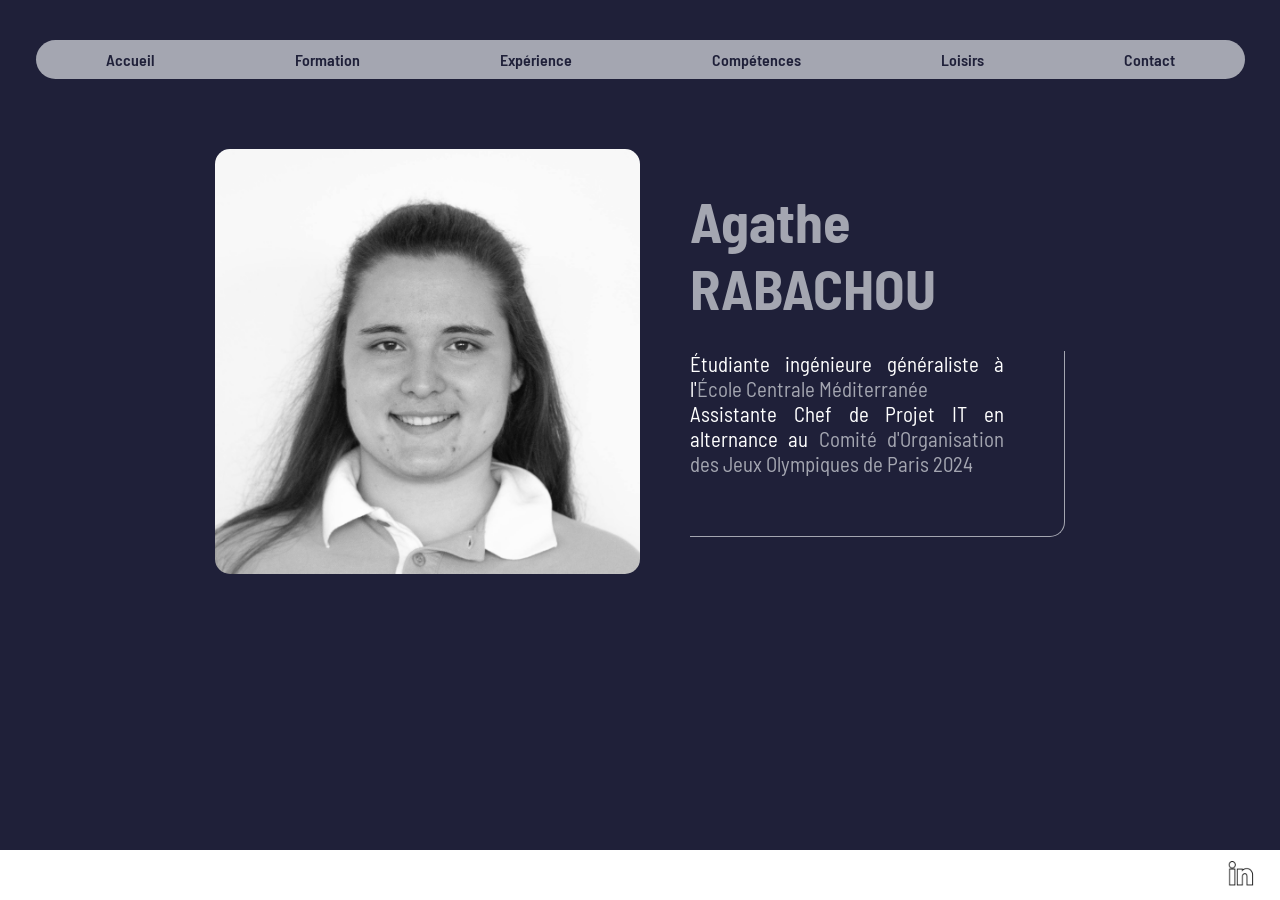
==== index.html @ 2054b3de "commit" ====
<!DOCTYPE html>
<html lang="fr">

    <head>
        <meta charset="utf-8">
        <title>Mon CV interactif - Accueil</title>
        <link href="styles/styleAccueil.css" rel="stylesheet">
        <link rel="preconnect" href="https://fonts.googleapis.com">
        <link rel="preconnect" href="https://fonts.gstatic.com" crossorigin>
        <link href="https://fonts.googleapis.com/css2?family=Barlow+Semi+Condensed&display=swap" rel="stylesheet">
    </head>

    <body>
        <header>
            <a href="accueil.html" class="boutonGauche">Accueil</a>
            <a href="formation.html">Formation</a>
            <a href="experience.html">Expérience</a>
            <a href="competences.html">Compétences</a>
            <a href="loisirs.html">Loisirs</a>
            <a href="contact.html" class="boutonDroite">Contact</a>
        </header>
        <main>
            <section class="contenu_accueil">
                <div>
                    <h1>Agathe RABACHOU</h1>
                    <p>Étudiante ingénieure généraliste à l'<a href="https://www.centrale-mediterranee.fr/fr">École Centrale Méditerranée</a> <br>
                    Assistante Chef de Projet IT en alternance au <a href="https://www.paris2024.org/fr/">Comité d'Organisation des Jeux Olympiques de Paris 2024</a></p>
                </div>
                <img src="images/photoCV.png" alt="Photo accueil CV">
            </section>
        </main>
        <footer>
            <a href="https://fr.linkedin.com/in/agathe-rabachou-32120b199/" class="lienLinkedin">
                <img src="images/logo-linkedin-blanc.webp" alt="Logo Linkedin" class="logoLinkedin">
            </a>
        </footer>
    </body>
</html>
---- styles/styleAccueil.css ----
* {
    margin: 0;
}
  
body{
    font-family: 'Barlow Semi Condensed', sans-serif;
    background-color: #1F2039;
}

header{
    display: flex;
    flex-direction: row;
    justify-content: center;
    align-items: center;
    padding: 20px 50px;
    margin-top: 20px;
    margin-bottom: 50px;
}

header a{
    background-color: #A4A6B1;
    color: #1F2039;
    text-decoration: none;
    padding: 10px 70px;
    font-weight: 600;
}

a{
    text-decoration: none;
    color: #A4A6B1;
}

.boutonGauche{
    border-bottom-left-radius: 20px;
    border-top-left-radius: 20px;
}

.boutonDroite{
    border-bottom-right-radius: 20px;
    border-top-right-radius: 20px;
}

footer{
    background-color: white;
    position: absolute;
    bottom: 0;
    width: 100%;
    height: 50px;
    display: flex;
    flex-direction: row;
    justify-content: end;
    align-items: center;
}

.logoLinkedin{
    height: 40px;
    width: 40px;
    margin-right: 20px;
}

a:hover {
    opacity: 0.5;
}

h1{
    color: #A4A6B1;
    font-size: 3.5em;
    margin-bottom: 30px;
}

.contenu_accueil{
    display: flex;
    flex-direction: row-reverse;
    gap: 50px;
    align-items: center;
    max-width: 850px;
    margin: auto;
}

.contenu_accueil img{
    width: 425px;
    height: 425px;
    border-radius: 15px;
}

.contenu_accueil p{
    color: white;
    font-size: 1.3em;
    text-align: justify;
    padding-right: 60px;
    padding-bottom: 60px;
    border-right: #A4A6B1 solid 1px;
    border-bottom: #A4A6B1 solid 1px;
    border-bottom-right-radius: 15px;
}

.titreOnglet{
    margin-left: 100px;
}
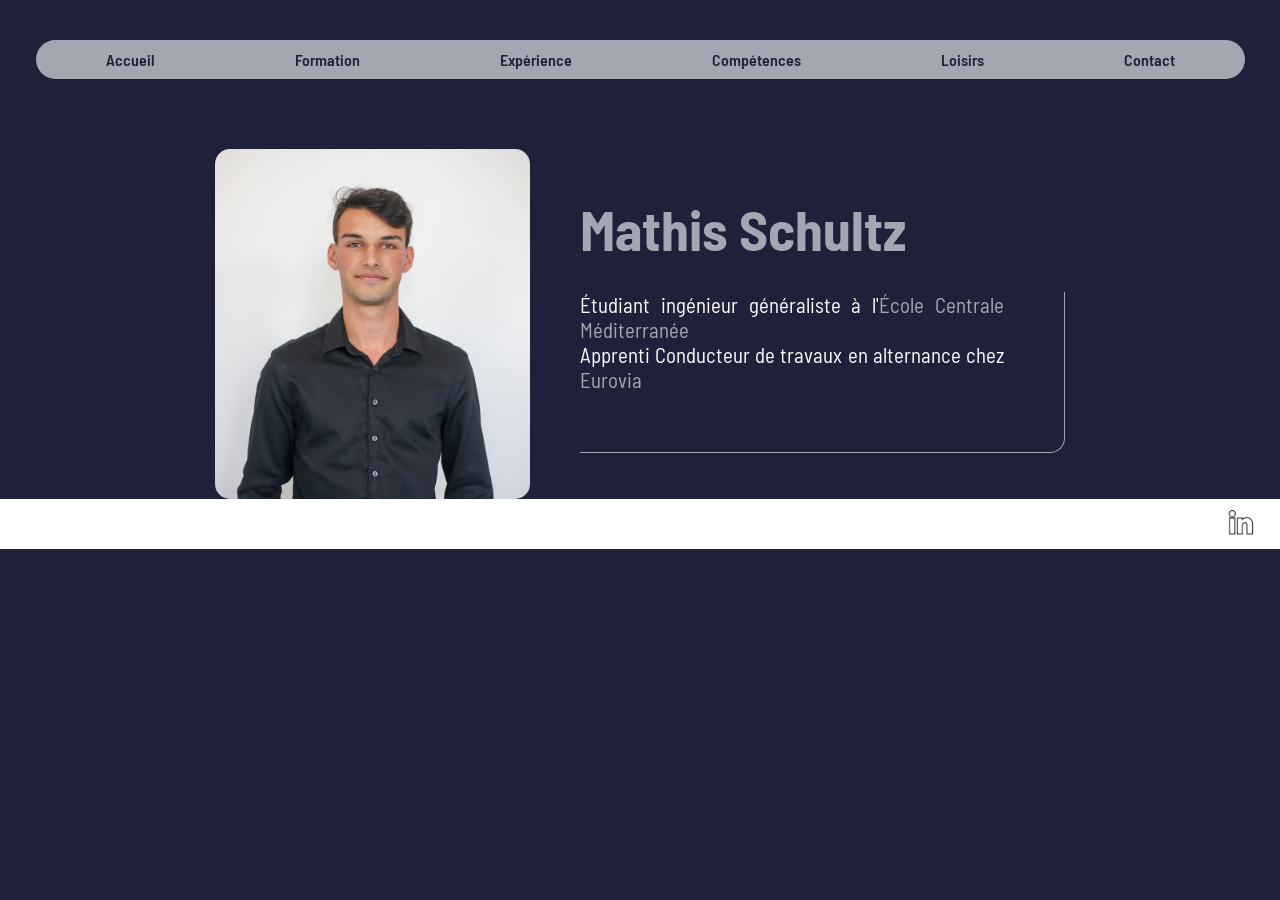
==== commit 72d3a741: "commit" ====
--- a/index.html
+++ b/index.html
@@ -12,7 +12,7 @@
 
     <body>
         <header>
-            <a href="accueil.html" class="boutonGauche">Accueil</a>
+            <a href="index.html" class="boutonGauche">Accueil</a>
             <a href="formation.html">Formation</a>
             <a href="experience.html">Expérience</a>
             <a href="competences.html">Compétences</a>
@@ -22,15 +22,15 @@
         <main>
             <section class="contenu_accueil">
                 <div>
-                    <h1>Agathe RABACHOU</h1>
-                    <p>Étudiante ingénieure généraliste à l'<a href="https://www.centrale-mediterranee.fr/fr">École Centrale Méditerranée</a> <br>
-                    Assistante Chef de Projet IT en alternance au <a href="https://www.paris2024.org/fr/">Comité d'Organisation des Jeux Olympiques de Paris 2024</a></p>
+                    <h1>Mathis Schultz</h1>
+                    <p>Étudiant ingénieur généraliste à l'<a href="https://www.centrale-mediterranee.fr/fr">École Centrale Méditerranée</a> <br>
+                    Apprenti Conducteur de travaux en alternance chez <a href="https://www.eurovia.fr/">Eurovia</a></p>
                 </div>
-                <img src="images/photoCV.png" alt="Photo accueil CV">
+                <img src="images/photoCV.jpg" alt="Photo accueil CV">
             </section>
         </main>
         <footer>
-            <a href="https://fr.linkedin.com/in/agathe-rabachou-32120b199/" class="lienLinkedin">
+            <a href="https://www.linkedin.com/in/mathis-schultz/" class="lienLinkedin">
                 <img src="images/logo-linkedin-blanc.webp" alt="Logo Linkedin" class="logoLinkedin">
             </a>
         </footer>
--- a/styles/styleAccueil.css
+++ b/styles/styleAccueil.css
@@ -5,6 +5,7 @@
 body{
     font-family: 'Barlow Semi Condensed', sans-serif;
     background-color: #1F2039;
+    min-height: 95vh; /* Hauteur minimale de la page */
 }
 
 header{
@@ -42,7 +43,6 @@
 
 footer{
     background-color: white;
-    position: absolute;
     bottom: 0;
     width: 100%;
     height: 50px;
@@ -78,8 +78,8 @@
 }
 
 .contenu_accueil img{
-    width: 425px;
-    height: 425px;
+    width: 315px;
+    height: 350px;
     border-radius: 15px;
 }
 
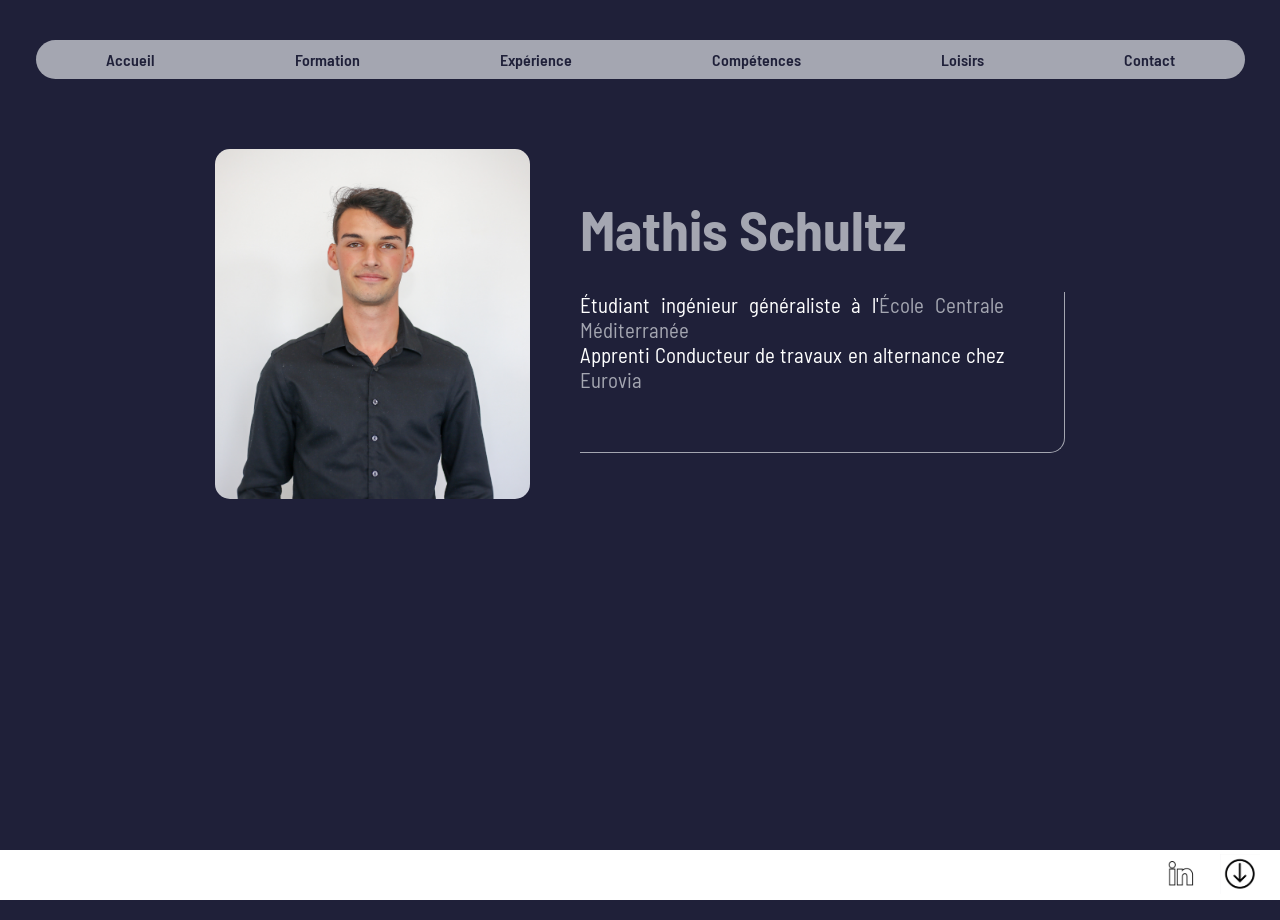
==== commit 89cb6e62: "test" ====
--- a/index.html
+++ b/index.html
@@ -33,6 +33,9 @@
             <a href="https://www.linkedin.com/in/mathis-schultz/" class="lienLinkedin">
                 <img src="images/logo-linkedin-blanc.webp" alt="Logo Linkedin" class="logoLinkedin">
             </a>
+            <a href="cv.pdf" class="lienLinkedin" download>
+                <img src="images/download.png" alt="Logo Linkedin" class="logoLinkedin">
+            </a>
         </footer>
     </body>
 </html>
--- a/styles/styleAccueil.css
+++ b/styles/styleAccueil.css
@@ -5,7 +5,10 @@
 body{
     font-family: 'Barlow Semi Condensed', sans-serif;
     background-color: #1F2039;
-    min-height: 95vh; /* Hauteur minimale de la page */
+    min-height: 100vh; /* Hauteur minimale de la page */
+    margin: 0;
+    padding: 0;
+    box-sizing: border-box;
 }
 
 header{
@@ -31,6 +34,10 @@
     color: #A4A6B1;
 }
 
+a:hover {
+    opacity: 0.5;
+}
+
 .boutonGauche{
     border-bottom-left-radius: 20px;
     border-top-left-radius: 20px;
@@ -43,24 +50,25 @@
 
 footer{
     background-color: white;
+    position: fixed; /* or absolute, depending on your layout */
     bottom: 0;
     width: 100%;
     height: 50px;
     display: flex;
     flex-direction: row;
-    justify-content: end;
+    justify-content: flex-end;
     align-items: center;
 }
+
 
 .logoLinkedin{
     height: 40px;
     width: 40px;
     margin-right: 20px;
+    position: relative;
 }
 
-a:hover {
-    opacity: 0.5;
-}
+
 
 h1{
     color: #A4A6B1;
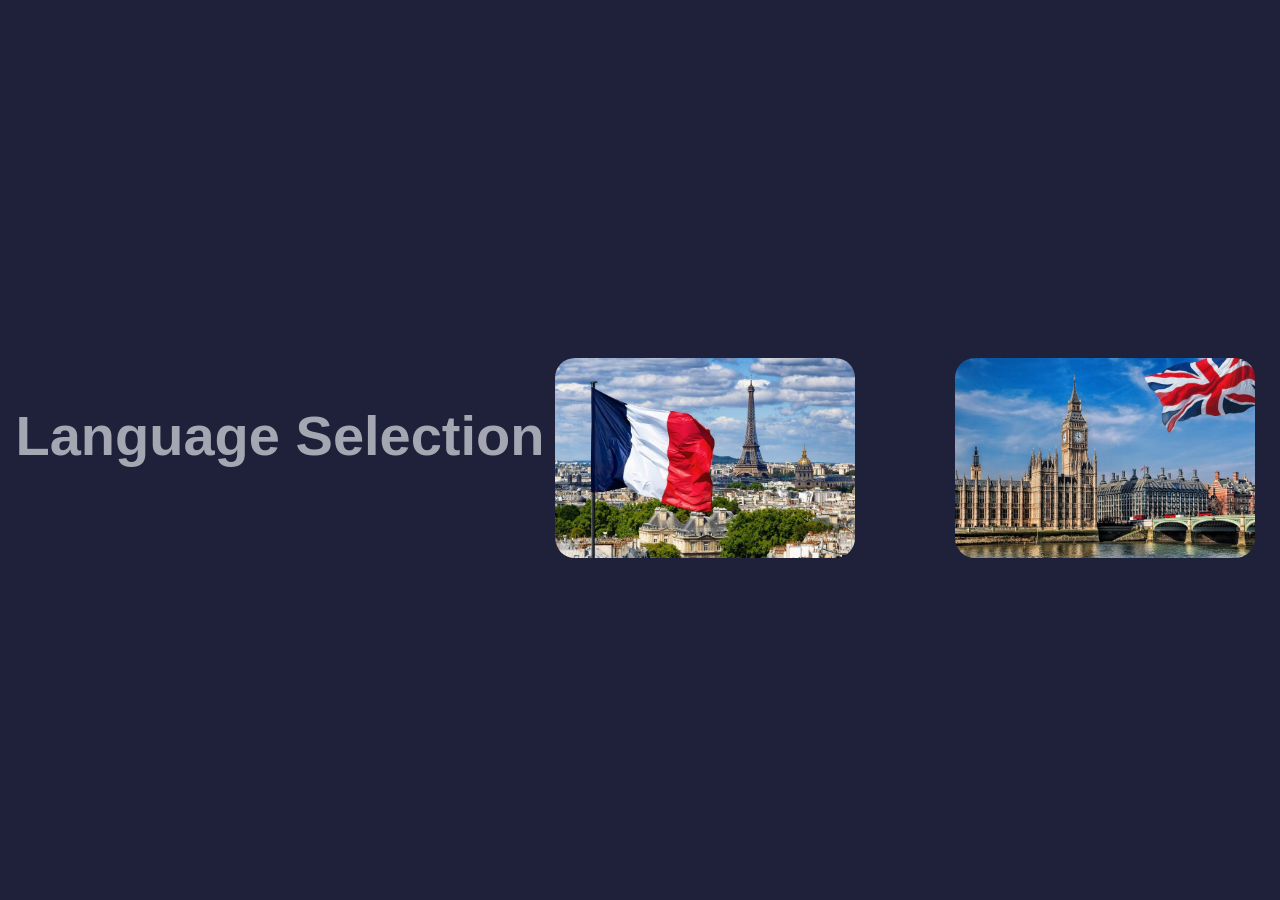
==== commit 9a3020a9: "maj pok 2" ====
--- a/index.html
+++ b/index.html
@@ -1,41 +1,27 @@
 <!DOCTYPE html>
 <html lang="fr">
-
     <head>
         <meta charset="utf-8">
         <title>Mon CV interactif - Accueil</title>
-        <link href="styles/styleAccueil.css" rel="stylesheet">
+        <link href="/src/styles/style.css" rel="stylesheet">
         <link rel="preconnect" href="https://fonts.googleapis.com">
         <link rel="preconnect" href="https://fonts.gstatic.com" crossorigin>
-        <link href="https://fonts.googleapis.com/css2?family=Barlow+Semi+Condensed&display=swap" rel="stylesheet">
     </head>
 
-    <body>
-        <header>
-            <a href="index.html" class="boutonGauche">Accueil</a>
-            <a href="formation.html">Formation</a>
-            <a href="experience.html">Expérience</a>
-            <a href="competences.html">Compétences</a>
-            <a href="loisirs.html">Loisirs</a>
-            <a href="contact.html" class="boutonDroite">Contact</a>
-        </header>
-        <main>
-            <section class="contenu_accueil">
-                <div>
-                    <h1>Mathis Schultz</h1>
-                    <p>Étudiant ingénieur généraliste à l'<a href="https://www.centrale-mediterranee.fr/fr">École Centrale Méditerranée</a> <br>
-                    Apprenti Conducteur de travaux en alternance chez <a href="https://www.eurovia.fr/">Eurovia</a></p>
-                </div>
-                <img src="images/photoCV.jpg" alt="Photo accueil CV">
-            </section>
-        </main>
-        <footer>
-            <a href="https://www.linkedin.com/in/mathis-schultz/" class="lienLinkedin">
-                <img src="images/logo-linkedin-blanc.webp" alt="Logo Linkedin" class="logoLinkedin">
-            </a>
-            <a href="cv.pdf" class="lienLinkedin" download>
-                <img src="images/download.png" alt="Logo Linkedin" class="logoLinkedin">
-            </a>
-        </footer>
-    </body>
-</html>+    <h1 class="titreOnglet">Language Selection</h1>
+<Body>
+    
+    <main>
+        
+        <div class="button-container" data-title="Français">
+            <a href="/fr/index.html"  class="button"> 
+            <img src="/src/images/francais.jpg" >
+        </a>
+        </div>
+        <div class="button-container" data-title="English">
+        <a href="/en/index.html"  class="button">
+            <img src="/src/images/anglais.jpg" >
+        </a>
+        </div>
+    </main>
+</Body>
--- a/src/styles/style.css
+++ b/src/styles/style.css
@@ -0,0 +1,99 @@
+* {
+    margin: 0;
+}
+  
+body{
+    font-family: 'Barlow Semi Condensed', sans-serif;
+    background-color: #1F2039;
+    display: flex;
+    justify-content: center;
+    align-items: center;
+    height: 100vh;
+    margin: 0;
+    padding: 0;
+}
+
+main {
+    display: grid;
+    grid-template-columns: repeat(2, 1fr);
+    gap: 100px;
+    margin-left: 10px;
+    margin-right: 10px;
+}
+
+h1{
+    color: #A4A6B1;
+    font-size: 3.5em;
+    margin-bottom: 30px;
+    display: block;
+}
+
+h1.titreOnglet {
+    text-align: center;
+    display: block;
+}
+
+a:hover {
+    opacity: 0.5;
+}
+
+.button-container {
+    margin-top: 20px;
+    position: relative;
+    display: flex;
+    justify-content: space-between;
+    align-items: center;
+    width: 300px;
+    height: 200px;
+}
+
+
+.button-container img {
+    border-radius: 20px;
+    width: 300px;
+    height: 200px;
+    object-fit: cover;
+    transition: .5s ease;
+    backface-visibility: hidden;
+}
+
+.button-container::before {
+    content: attr(data-title);
+    transition: .5s ease;
+    opacity: 0;
+    position: absolute;
+    top: 50%;
+    left: 50%;
+    transform: translate(-50%, -50%);
+    -ms-transform: translate(-50%, -50%);
+    text-align: center;
+    background-color: #1F2039;
+    color: white;
+    font-size: 50px;
+    padding: 16px 32px;
+}
+
+.button-container::after {
+    content: attr(data-subtitle);
+    transition: .5s ease;
+    opacity: 0;
+    position: absolute;
+    top: 70%;
+    left: 50%;
+    transform: translate(-50%, -50%);
+    -ms-transform: translate(-50%, -50%);
+    text-align: center;
+    color: white;
+    font-size: 30px;
+    padding: 16px 32px;
+}
+
+.button-container:hover::before,
+.button-container:hover::after {
+    opacity: 1;
+}
+
+
+.button-container:hover img {
+    opacity: 0.3;
+}
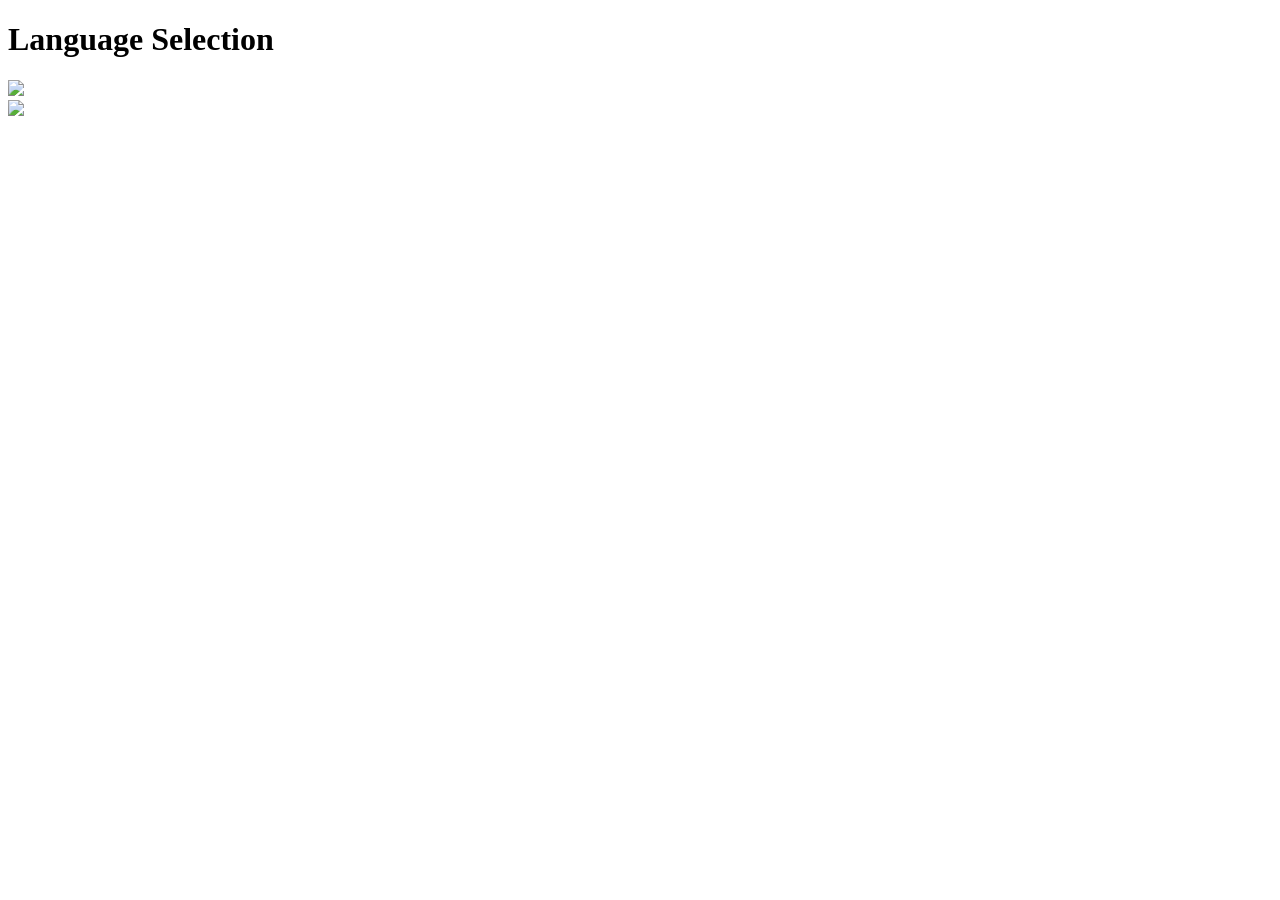
==== commit ce2ee442: "test /mon-cv/" ====
--- a/index.html
+++ b/index.html
@@ -3,7 +3,7 @@
     <head>
         <meta charset="utf-8">
         <title>Mon CV interactif - Accueil</title>
-        <link href="/src/styles/style.css" rel="stylesheet">
+        <link href="/mon-cv/src/styles/style.css" rel="stylesheet">
         <link rel="preconnect" href="https://fonts.googleapis.com">
         <link rel="preconnect" href="https://fonts.gstatic.com" crossorigin>
     </head>
@@ -14,13 +14,13 @@
     <main>
         
         <div class="button-container" data-title="Français">
-            <a href="/fr/index.html"  class="button"> 
-            <img src="/src/images/francais.jpg" >
+            <a href="/mon-cv/fr/index.html"  class="button"> 
+            <img src="/mon-cv/src/images/francais.jpg" >
         </a>
         </div>
         <div class="button-container" data-title="English">
-        <a href="/en/index.html"  class="button">
-            <img src="/src/images/anglais.jpg" >
+        <a href="/mon-cv/en/index.html"  class="button">
+            <img src="/mon-cv/src/images/anglais.jpg" >
         </a>
         </div>
     </main>
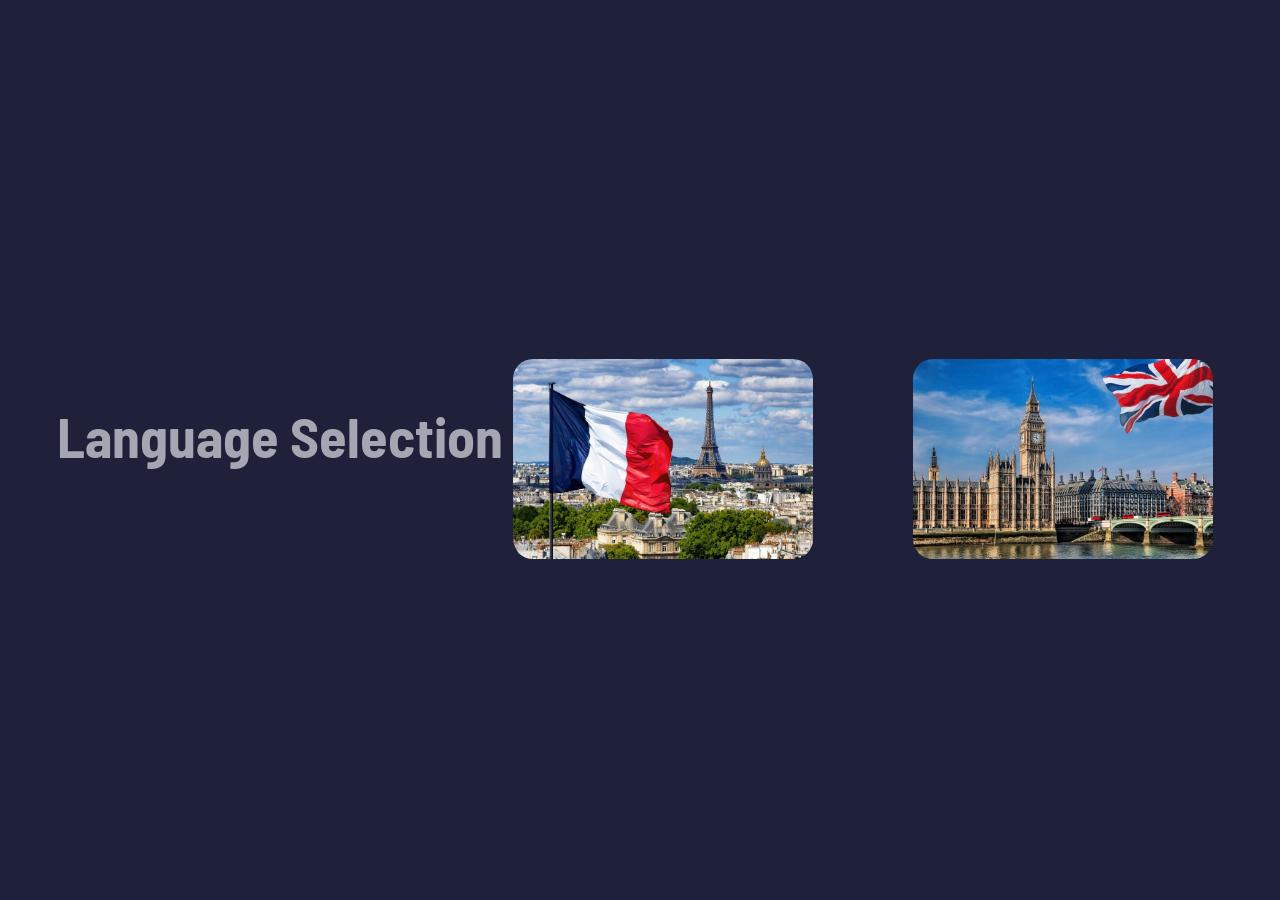
==== commit 48d1d657: "update" ====
--- a/index.html
+++ b/index.html
@@ -3,8 +3,9 @@
     <head>
         <meta charset="utf-8">
         <title>Mon CV interactif - Accueil</title>
-        <link href="/mon-cv/src/styles/style.css" rel="stylesheet">
+        <link href="/src/styles/style.css" rel="stylesheet">
         <link rel="preconnect" href="https://fonts.googleapis.com">
+        <link href="https://fonts.googleapis.com/css2?family=Barlow+Semi+Condensed&display=swap" rel="stylesheet">
         <link rel="preconnect" href="https://fonts.gstatic.com" crossorigin>
     </head>
 
@@ -14,13 +15,13 @@
     <main>
         
         <div class="button-container" data-title="Français">
-            <a href="/mon-cv/fr/index.html"  class="button"> 
-            <img src="/mon-cv/src/images/francais.jpg" >
+            <a href="/fr/index.html"  class="button"> 
+            <img src="/src/images/francais.jpg" >
         </a>
         </div>
         <div class="button-container" data-title="English">
-        <a href="/mon-cv/en/index.html"  class="button">
-            <img src="/mon-cv/src/images/anglais.jpg" >
+        <a href="/en/index.html"  class="button">
+            <img src="/src/images/anglais.jpg" >
         </a>
         </div>
     </main>
--- a/src/styles/style.css
+++ b/src/styles/style.css
@@ -0,0 +1,99 @@
+* {
+    margin: 0;
+}
+  
+body{
+    font-family: 'Barlow Semi Condensed', sans-serif;
+    background-color: #1F2039;
+    display: flex;
+    justify-content: center;
+    align-items: center;
+    height: 100vh;
+    margin: 0;
+    padding: 0;
+}
+
+main {
+    display: grid;
+    grid-template-columns: repeat(2, 1fr);
+    gap: 100px;
+    margin-left: 10px;
+    margin-right: 10px;
+}
+
+h1{
+    color: #A4A6B1;
+    font-size: 3.5em;
+    margin-bottom: 30px;
+    display: block;
+}
+
+h1.titreOnglet {
+    text-align: center;
+    display: block;
+}
+
+a:hover {
+    opacity: 0.5;
+}
+
+.button-container {
+    margin-top: 20px;
+    position: relative;
+    display: flex;
+    justify-content: space-between;
+    align-items: center;
+    width: 300px;
+    height: 200px;
+}
+
+
+.button-container img {
+    border-radius: 20px;
+    width: 300px;
+    height: 200px;
+    object-fit: cover;
+    transition: .5s ease;
+    backface-visibility: hidden;
+}
+
+.button-container::before {
+    content: attr(data-title);
+    transition: .5s ease;
+    opacity: 0;
+    position: absolute;
+    top: 50%;
+    left: 50%;
+    transform: translate(-50%, -50%);
+    -ms-transform: translate(-50%, -50%);
+    text-align: center;
+    background-color: #1F2039;
+    color: white;
+    font-size: 50px;
+    padding: 16px 32px;
+}
+
+.button-container::after {
+    content: attr(data-subtitle);
+    transition: .5s ease;
+    opacity: 0;
+    position: absolute;
+    top: 70%;
+    left: 50%;
+    transform: translate(-50%, -50%);
+    -ms-transform: translate(-50%, -50%);
+    text-align: center;
+    color: white;
+    font-size: 30px;
+    padding: 16px 32px;
+}
+
+.button-container:hover::before,
+.button-container:hover::after {
+    opacity: 1;
+}
+
+
+.button-container:hover img {
+    opacity: 0.3;
+}
